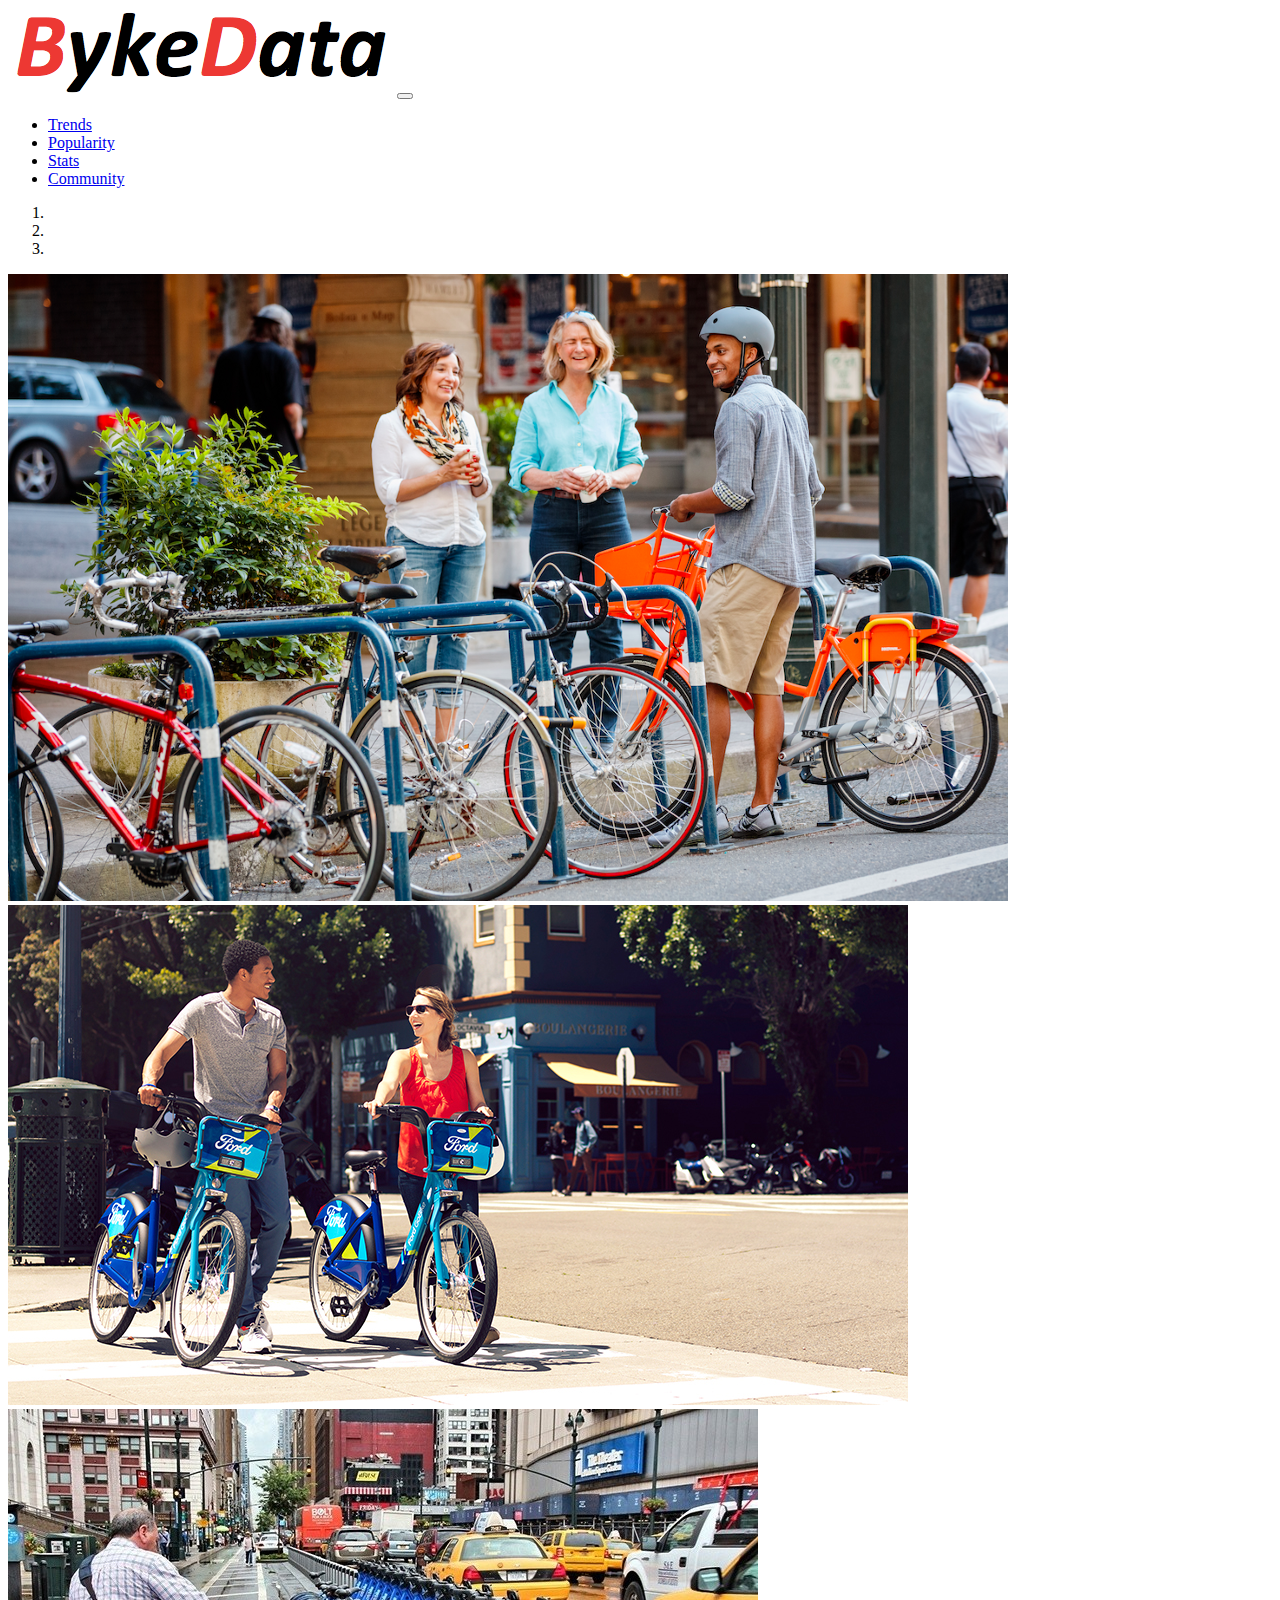
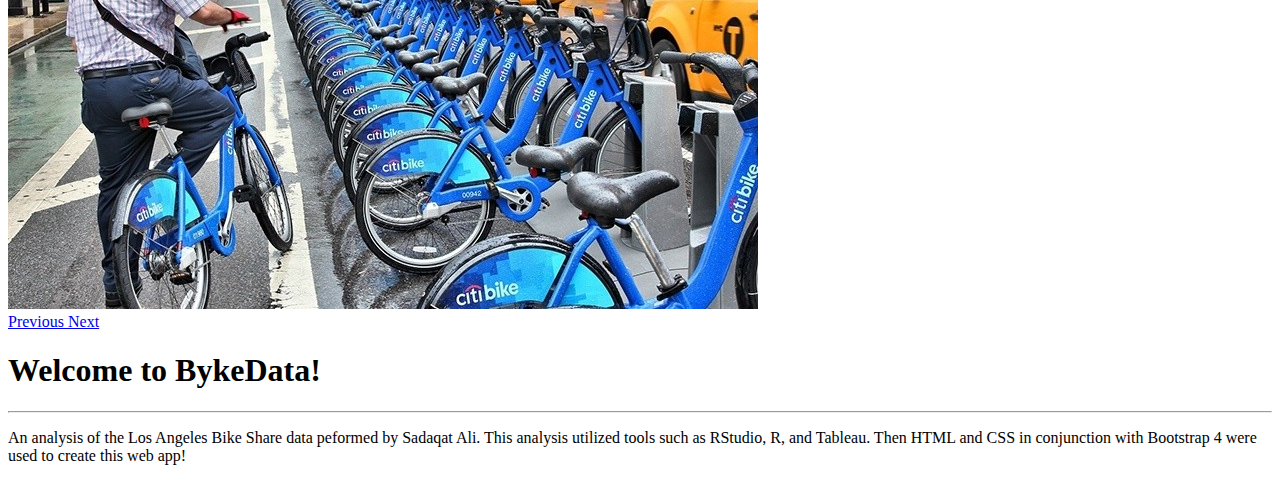
==== index.html @ f788a370 "Add files via upload" ====
<?xml version="1.0" encoding="UTF-8" ?>
<!DOCTYPE html PUBLIC "-//W3C//DTD XHTML 1.0 Strict//EN" "http://www.w3.org/TR/xhtml1/DTD/xhtml1-strict.dtd">
<html xmlns="http://www.w3.org/1999/xhtml">
<head>
	<meta http-equiv="Content-Type" content="text/html; charset=UTF-8" />
	<meta name="viewport"
		content="width=device-width, initial-scale=1, shrink-to-fit=no">
	<link rel="stylesheet" href="https://stackpath.bootstrapcdn.com/bootstrap/4.1.3/css/bootstrap.min.css" 
	integrity="sha384-MCw98/SFnGE8fJT3GXwEOngsV7Zt27NXFoaoApmYm81iuXoPkFOJwJ8ERdknLPMO" crossorigin="anonymous">
	<title>Bike Data Analysis</title>
	<link href="style.css" rel="stylesheet">
	
</head>
<body>
	
	
	<!-- Navigation Bar -->
	
	<nav class="navbar navbar-expand-md navbar-light bg-light sticky-top">
	<div class="container-fluid">
	   <a class="navbar-brand" href="#"><img src="bykedatalogo.png"></a>
	   <button class="navbar-toggler" type="button" data-toggle="collapse"
	   data-target="#navbarResponsive">
	       <span class="navbar-toggler-icon"></span>
	   </button>
	   <div class="collapse navbar-collapse" id="navbarResponsive">
	       <ul class="navbar-nav nl-auto">
	           <li class="nav-item active">
	               <a class="nav-link" href="trends.html">Trends</a>
	           </li>
	           <li class="nav-item active">
                   <a class="nav-link" href="#">Popularity</a>
               </li>
               <li class="nav-item active">
                   <a class="nav-link" href="#">Stats</a>
               </li>
               <li class="nav-item active">
                   <a class="nav-link" href="#">Community</a>
               </li>
	       </ul>
	   </div>
	</div>
    </nav>
    
    
    <!-- Image Slider -->
    
<div id="carouselSlideshow" class="carousel slide" data-ride="carousel">
  <ol class="carousel-indicators">
    <li data-target="#carouselSlideshow" data-slide-to="0" class="active"></li>
    <li data-target="#carouselSlideshow" data-slide-to="1"></li>
    <li data-target="#carouselSlideshow" data-slide-to="2"></li>
  </ol>
  <div class="carousel-inner">
    <div class="carousel-item active">
      <img class="d-block w-100" src="bikeshare1.png" alt="First slide">
    </div>
    <div class="carousel-item">
      <img class="d-block w-100" src="bikeshare3.jpg" alt="Second slide">
    </div>
    <div class="carousel-item">
      <img class="d-block w-100" src="bikeshare4.jpg" alt="Third slide">
    </div>
  </div>
  <a class="carousel-control-prev" href="#carouselSlideshow" role="button" data-slide="prev">
    <span class="carousel-control-prev-icon" aria-hidden="true"></span>
    <span class="sr-only">Previous</span>
  </a>
  <a class="carousel-control-next" href="#carouselSlideshow" role="button" data-slide="next">
    <span class="carousel-control-next-icon" aria-hidden="true"></span>
    <span class="sr-only">Next</span>
  </a>
</div>


    <!-- WELCOME -->
<div class="container-fluid padding">
<div class="row welcome text-center">
    <div class="col-12">
        <h1 class="display-4">Welcome to BykeData!</h1>    
    </div>
    <hr>
    <div class="col-12">
        <p class="lead">An analysis of the Los Angeles Bike Share data 
        peformed by Sadaqat Ali. This analysis utilized tools such as RStudio,
         R, and Tableau. Then HTML and CSS in conjunction with Bootstrap 4 
         were used to create this web app!</p>
    </div>
    </hr>
</div>    
</div>
        

    
    <!-- POPULARITY -->
    
    
    <!-- STATS -->
    
    
    <!-- COMMUNITY -->
    
    
</body>
</html>
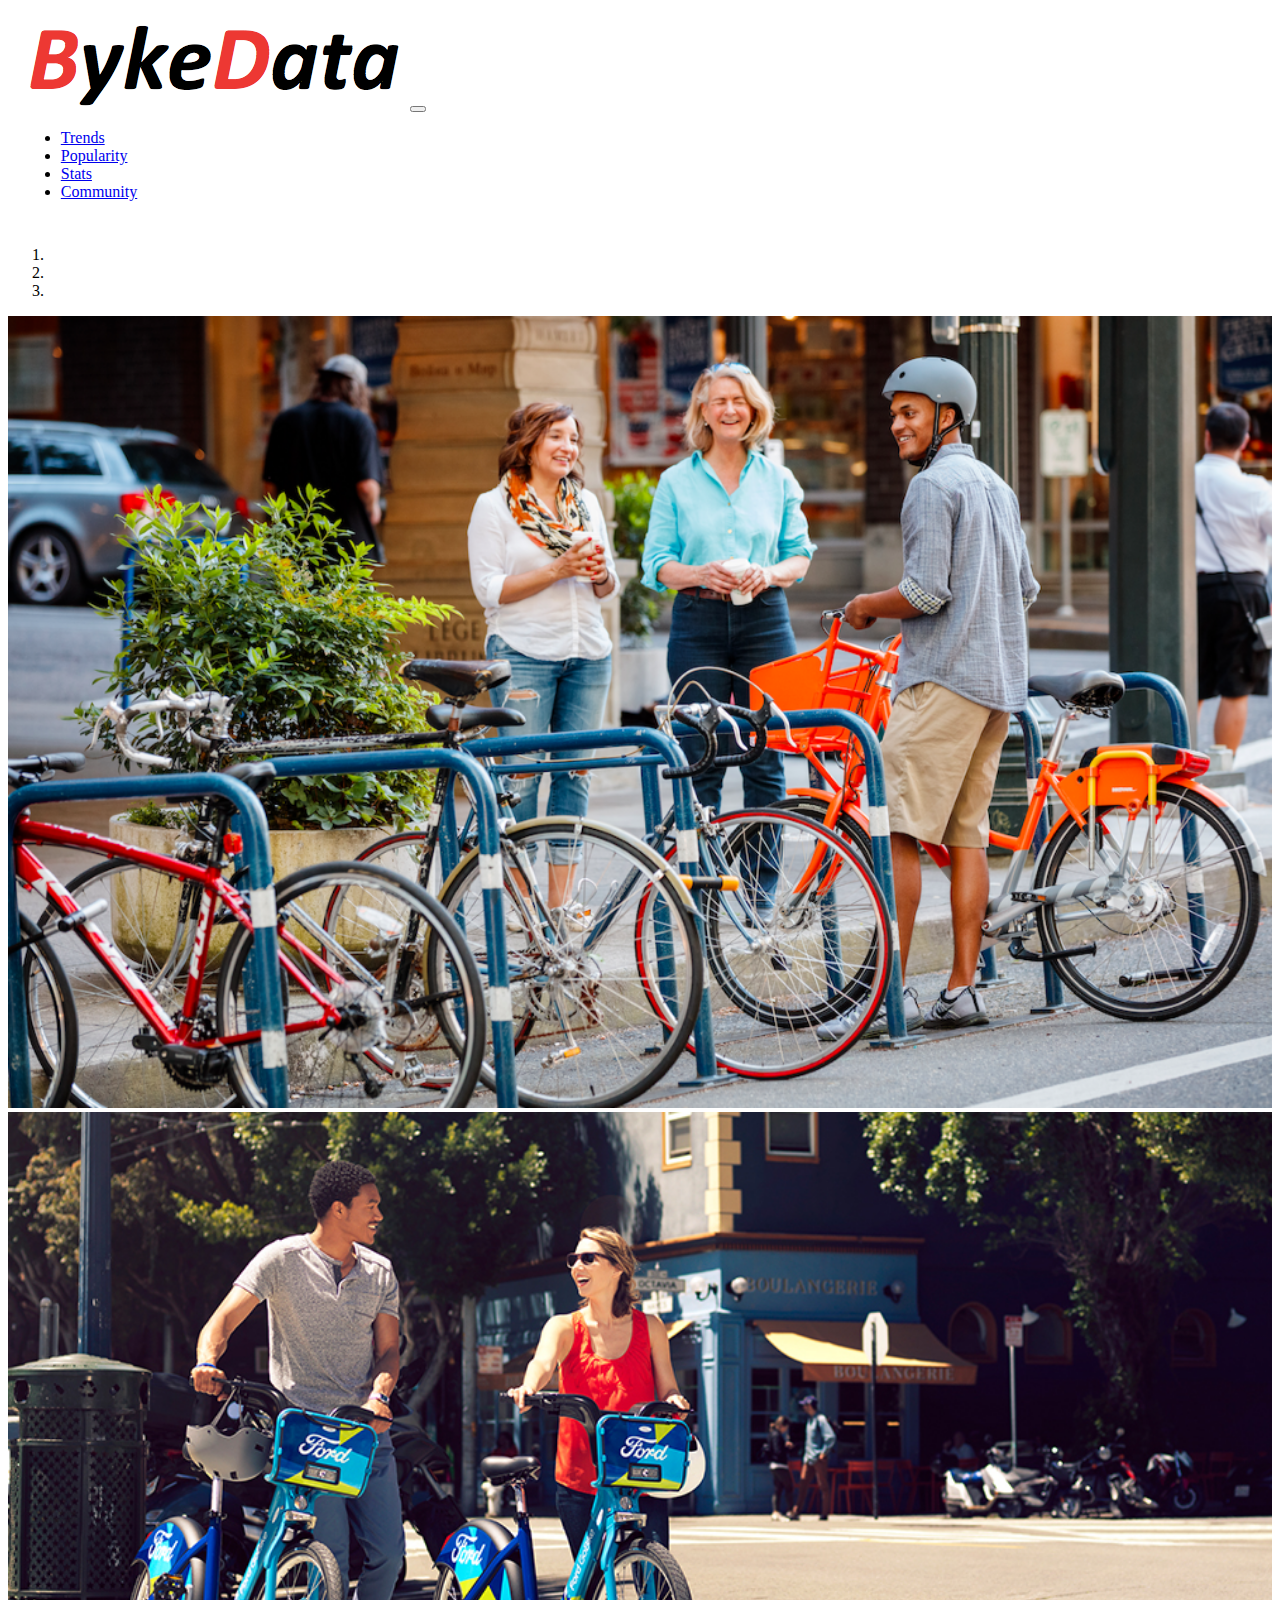
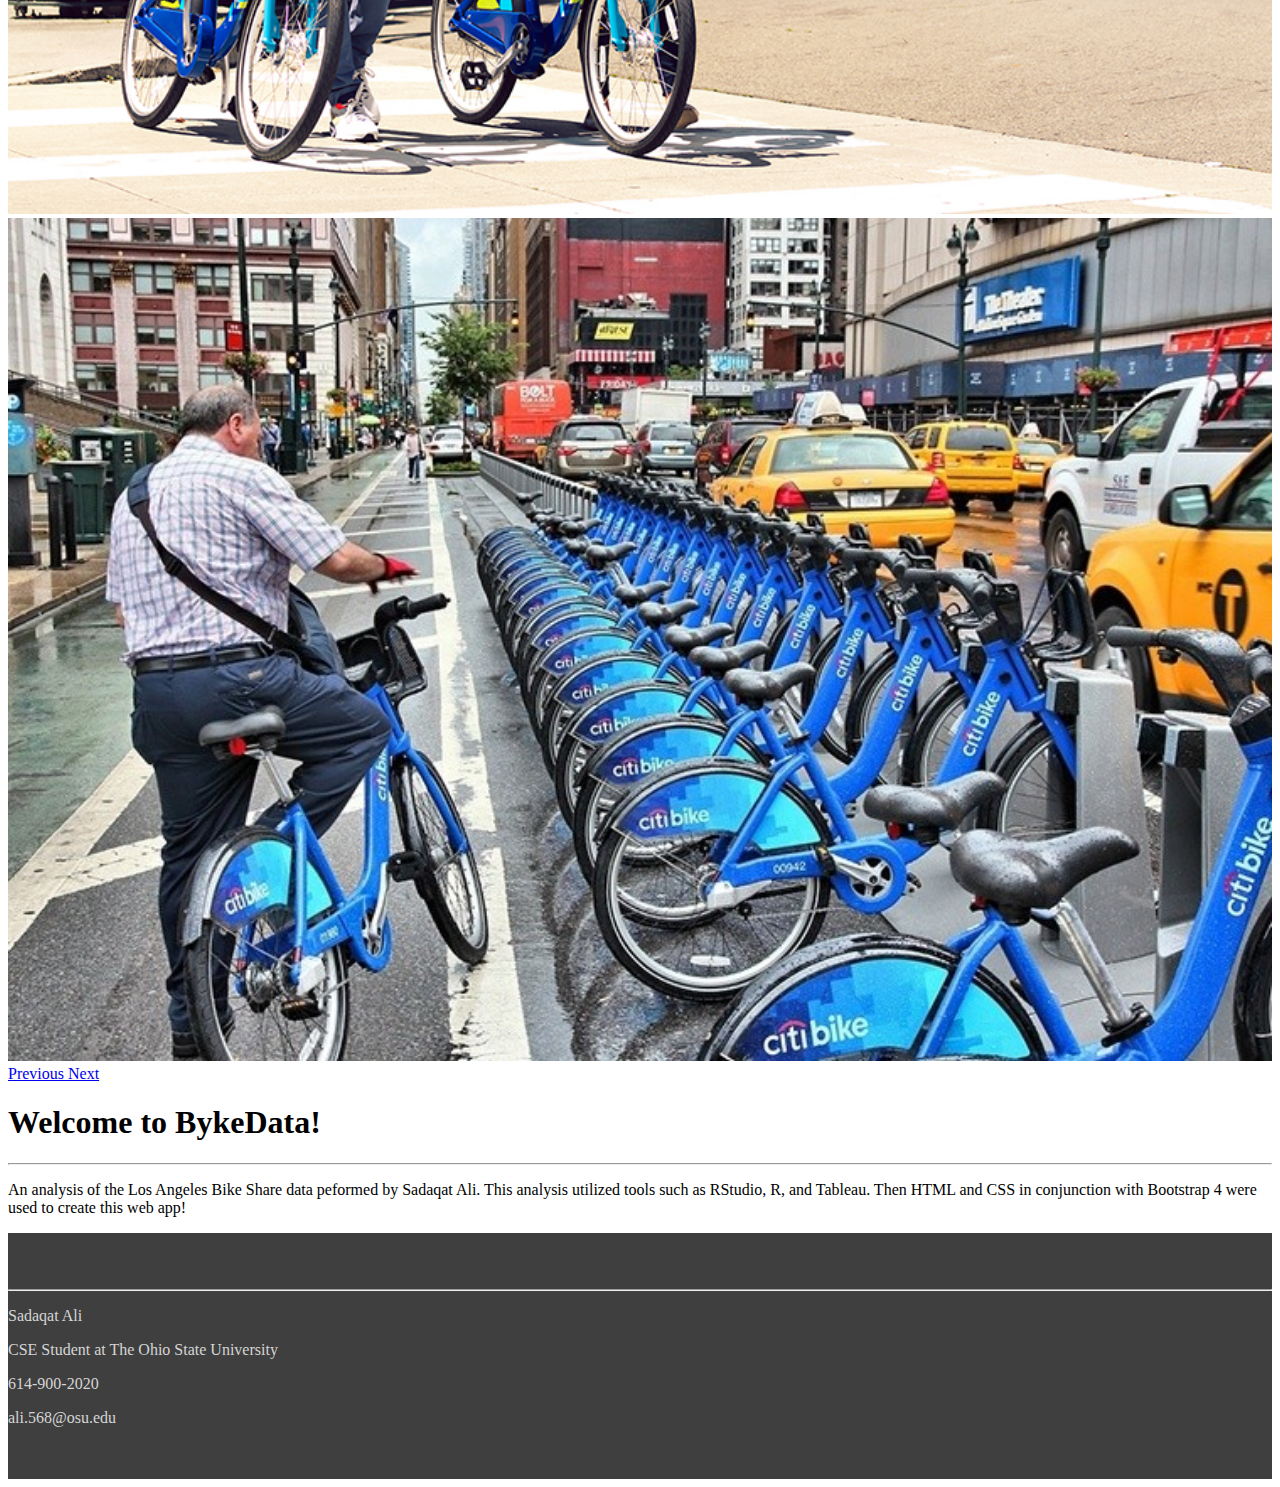
==== commit 93a61c6d: "Add files via upload" ====
--- a/index.html
+++ b/index.html
@@ -7,8 +7,11 @@
 		content="width=device-width, initial-scale=1, shrink-to-fit=no">
 	<link rel="stylesheet" href="https://stackpath.bootstrapcdn.com/bootstrap/4.1.3/css/bootstrap.min.css" 
 	integrity="sha384-MCw98/SFnGE8fJT3GXwEOngsV7Zt27NXFoaoApmYm81iuXoPkFOJwJ8ERdknLPMO" crossorigin="anonymous">
+	<script src="https://ajax.googleapis.com/ajax/libs/jquery/3.3.1/jquery.min.js"></script>
+	<script src="https://cdnjs.cloudflare.com/ajax/libs/popper.js/1.12.9/umd/popper.min.js"></script>
+	<script src="https://maxcdn.bootstrapcdn.com/bootstrap/4.0.0/js/bootstrap.min.js"></script>
 	<title>Bike Data Analysis</title>
-	<link href="style.css" rel="stylesheet">
+	<link href="style1.css" rel="stylesheet">
 	
 </head>
 <body>
@@ -90,7 +93,19 @@
 </div>    
 </div>
         
-
+    <!-- Connect -->
+    <footer>
+    <div class="container-fluid">
+    <div class="row text-center">
+        <div class="col-12">
+            <hr class="light"></hr>
+            <p>Sadaqat Ali</p>
+            <p>CSE Student at The Ohio State University</p>
+            <p>614-900-2020</p>
+            <p>ali.568@osu.edu</p>
+        </div>
+    </div>
+    </div>
     
     <!-- POPULARITY -->
     
--- a/style1.css
+++ b/style1.css
@@ -0,0 +1,54 @@
+
+.navbar {
+	padding: .8rem;
+}
+
+.navbar-nav{
+	padding-right: 20px;
+}
+
+.carousel-inner img{
+	width: 100%;
+	height: 100%;
+}
+footer{
+	background-color:#3f3f3f;
+	color: #d5d5d5;
+}
+:root {
+  --jumbotron-padding-y: 3rem;
+}
+
+.jumbotron {
+  padding-top: var(--jumbotron-padding-y);
+  padding-bottom: var(--jumbotron-padding-y);
+  margin-bottom: 0;
+  background-color: #fff;
+}
+@media (min-width: 768px) {
+  .jumbotron {
+    padding-top: calc(var(--jumbotron-padding-y) * 2);
+    padding-bottom: calc(var(--jumbotron-padding-y) * 2);
+  }
+}
+
+.jumbotron p:last-child {
+  margin-bottom: 0;
+}
+
+.jumbotron-heading {
+  font-weight: 300;
+}
+
+.jumbotron .container {
+  max-width: 40rem;
+}
+
+footer {
+  padding-top: 3rem;
+  padding-bottom: 3rem;
+}
+
+footer p {
+  margin-bottom: .25rem;
+}
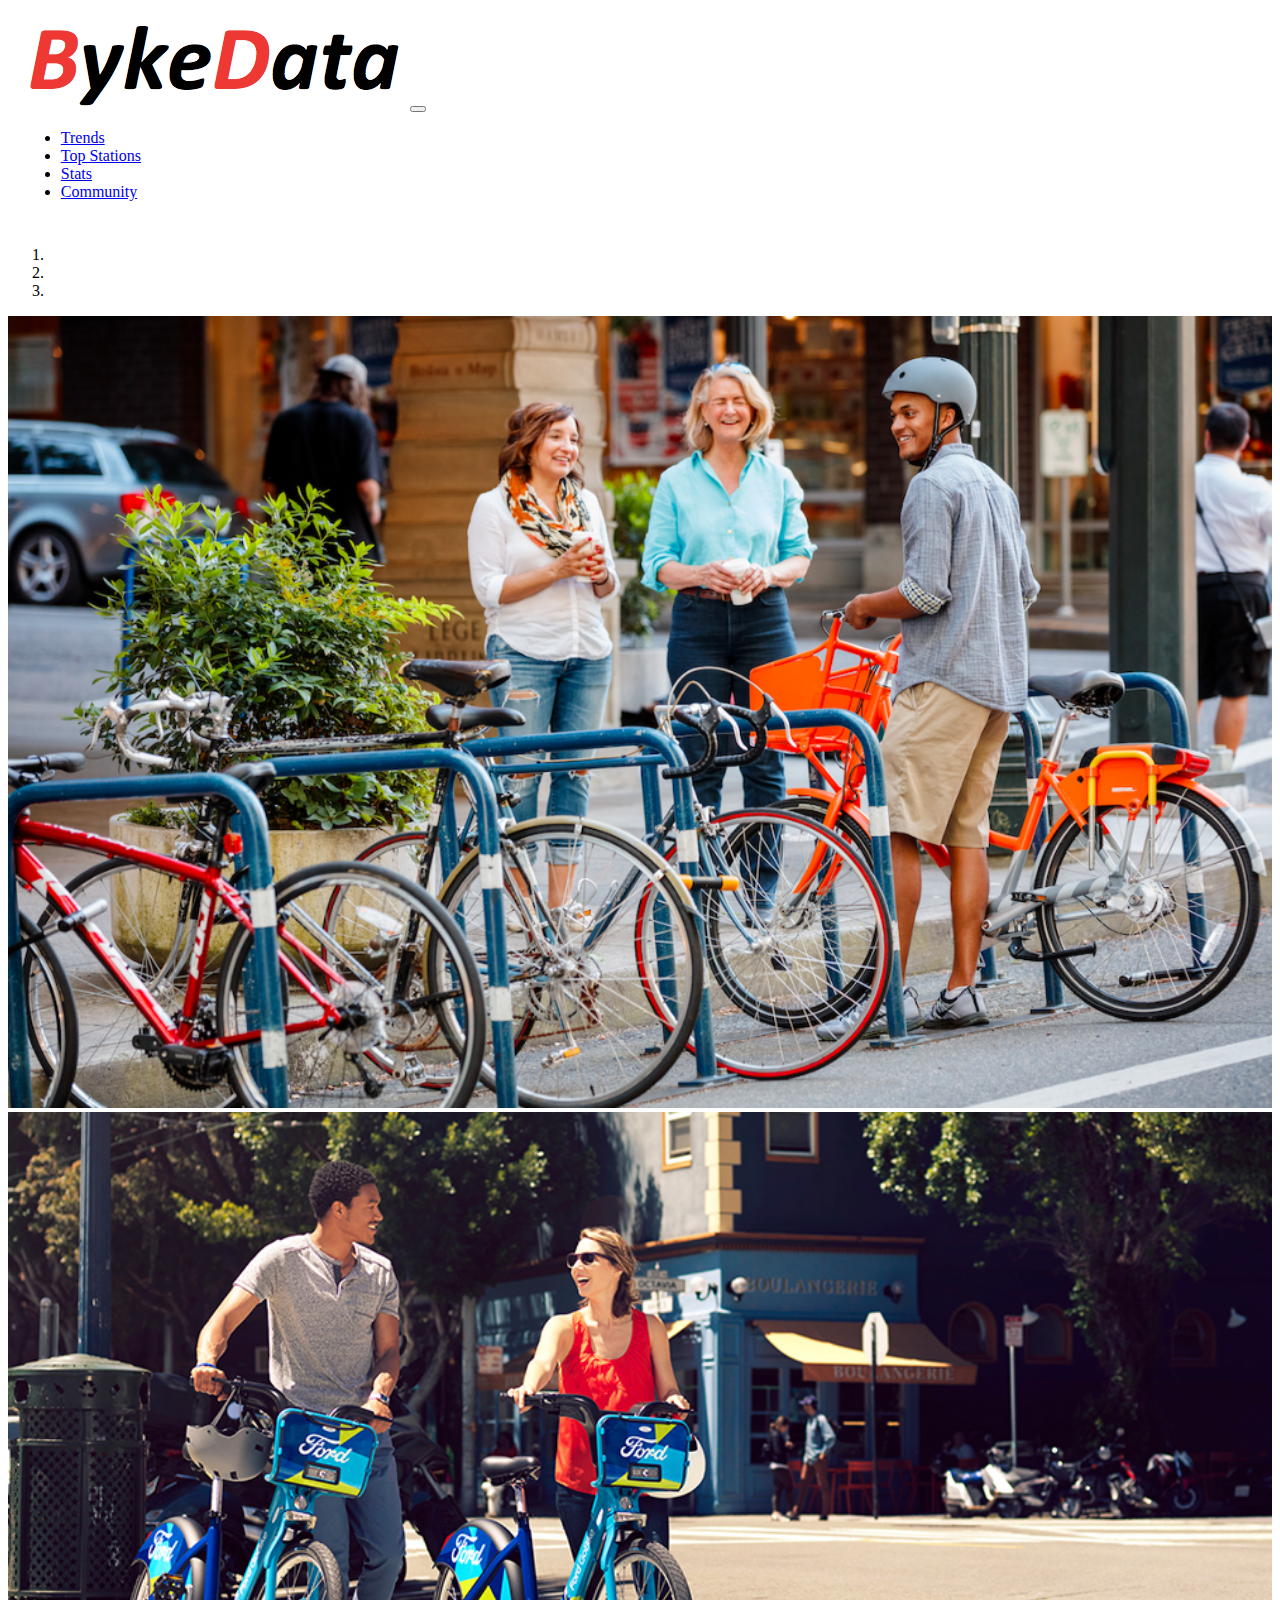
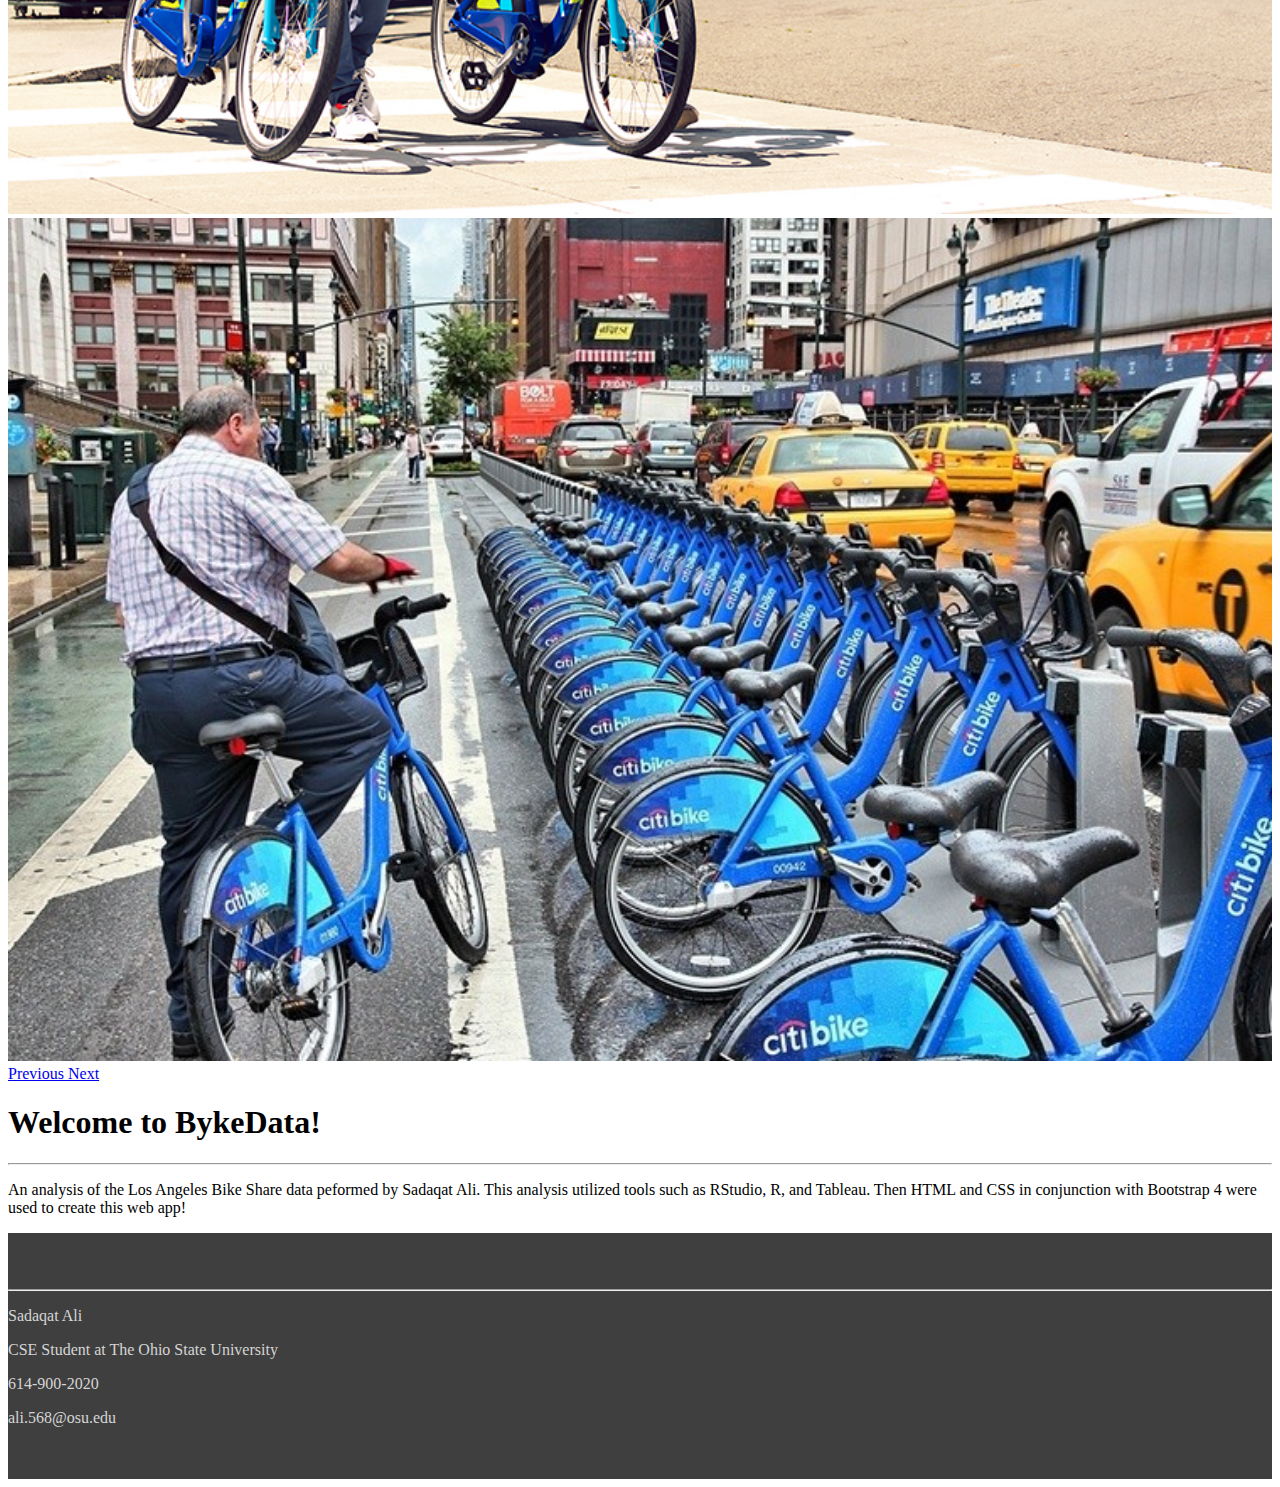
==== commit f1548f5d: "Add files via upload" ====
--- a/index.html
+++ b/index.html
@@ -10,7 +10,7 @@
 	<script src="https://ajax.googleapis.com/ajax/libs/jquery/3.3.1/jquery.min.js"></script>
 	<script src="https://cdnjs.cloudflare.com/ajax/libs/popper.js/1.12.9/umd/popper.min.js"></script>
 	<script src="https://maxcdn.bootstrapcdn.com/bootstrap/4.0.0/js/bootstrap.min.js"></script>
-	<title>Bike Data Analysis</title>
+	<title>BykeData</title>
 	<link href="style1.css" rel="stylesheet">
 	
 </head>
@@ -32,7 +32,7 @@
 	               <a class="nav-link" href="trends.html">Trends</a>
 	           </li>
 	           <li class="nav-item active">
-                   <a class="nav-link" href="#">Popularity</a>
+                   <a class="nav-link" href="#">Top Stations</a>
                </li>
                <li class="nav-item active">
                    <a class="nav-link" href="#">Stats</a>
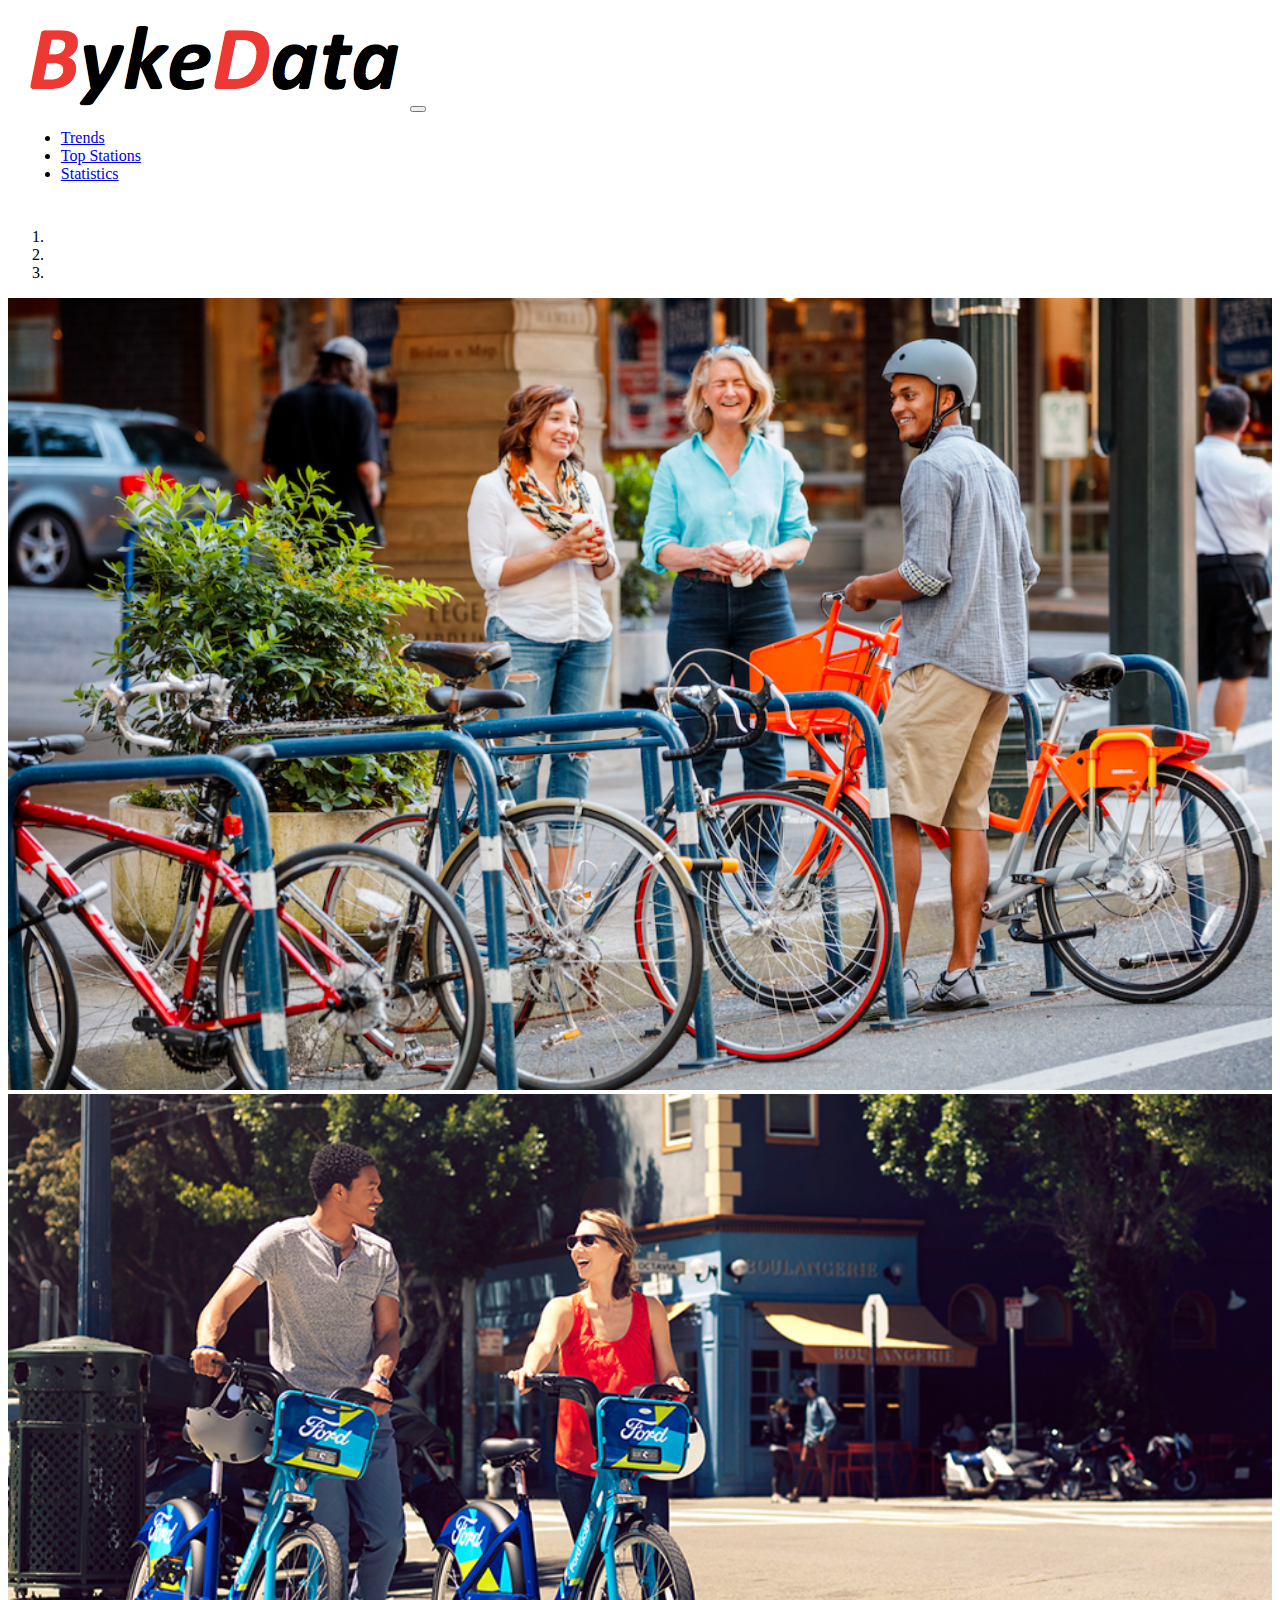
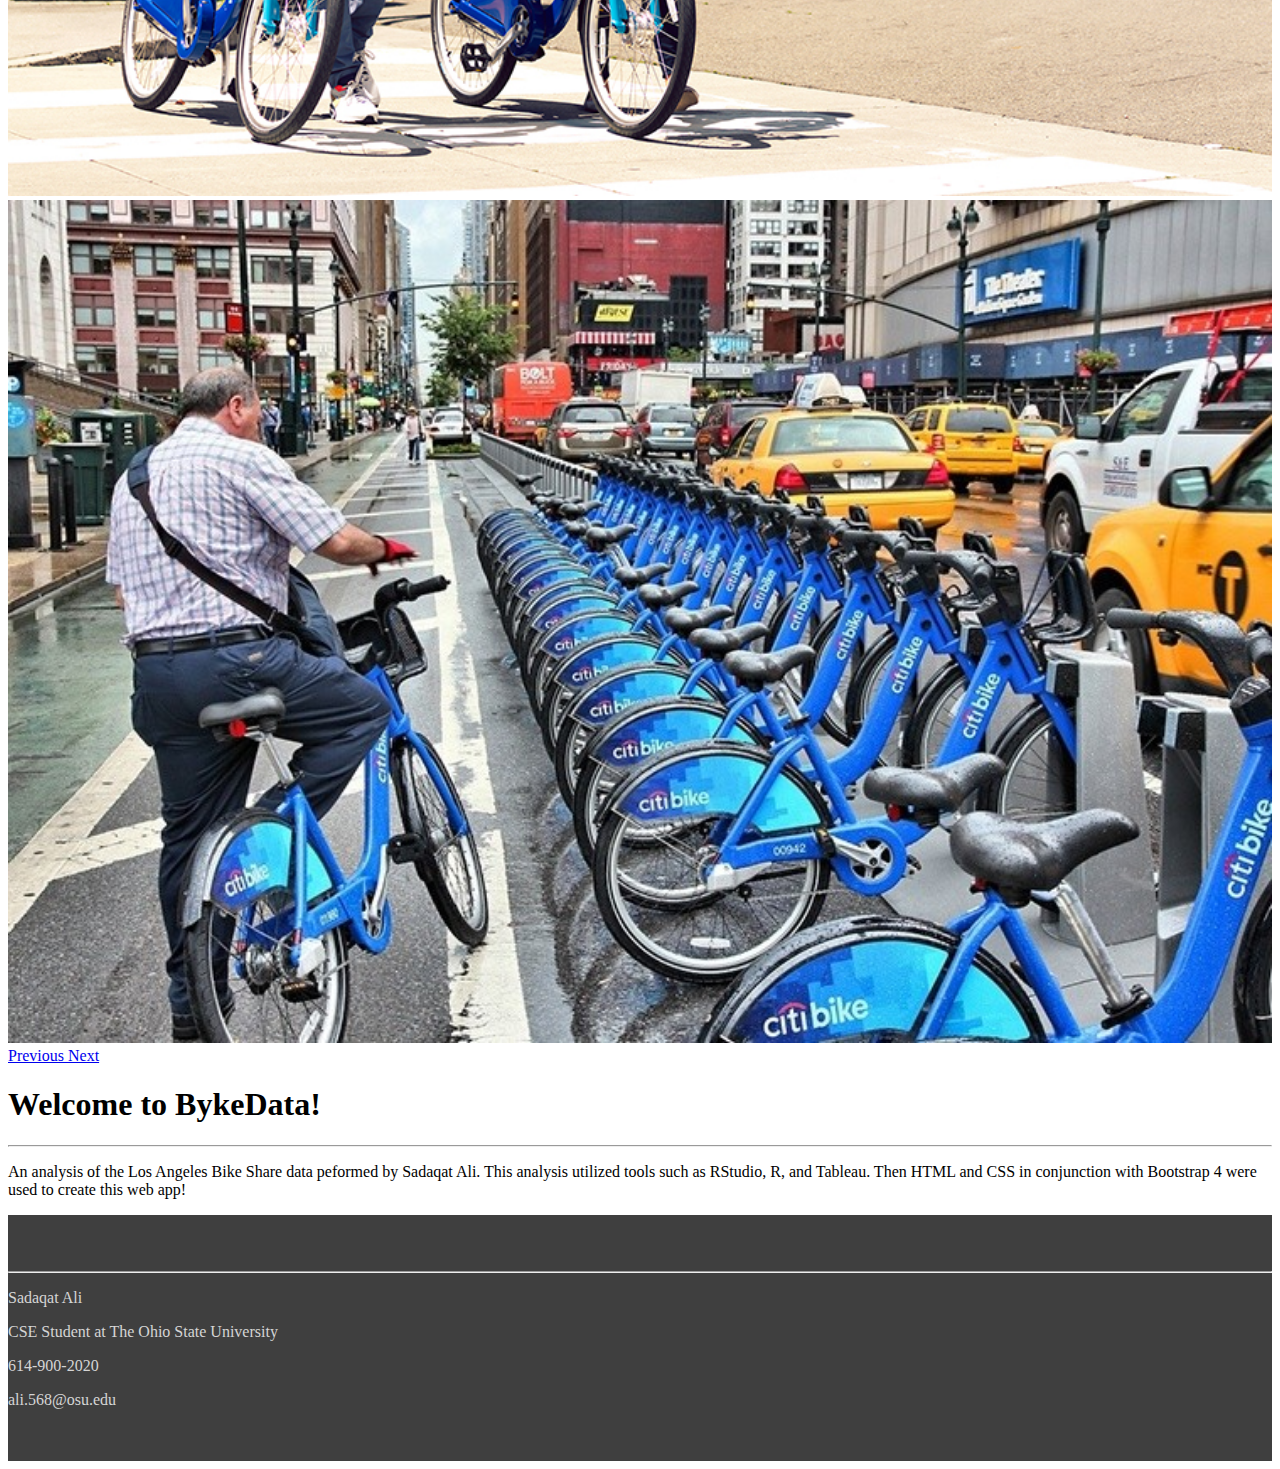
==== commit 80400a25: "Add files via upload" ====
--- a/index.html
+++ b/index.html
@@ -2,119 +2,109 @@
 <!DOCTYPE html PUBLIC "-//W3C//DTD XHTML 1.0 Strict//EN" "http://www.w3.org/TR/xhtml1/DTD/xhtml1-strict.dtd">
 <html xmlns="http://www.w3.org/1999/xhtml">
 <head>
-	<meta http-equiv="Content-Type" content="text/html; charset=UTF-8" />
-	<meta name="viewport"
-		content="width=device-width, initial-scale=1, shrink-to-fit=no">
-	<link rel="stylesheet" href="https://stackpath.bootstrapcdn.com/bootstrap/4.1.3/css/bootstrap.min.css" 
-	integrity="sha384-MCw98/SFnGE8fJT3GXwEOngsV7Zt27NXFoaoApmYm81iuXoPkFOJwJ8ERdknLPMO" crossorigin="anonymous">
-	<script src="https://ajax.googleapis.com/ajax/libs/jquery/3.3.1/jquery.min.js"></script>
-	<script src="https://cdnjs.cloudflare.com/ajax/libs/popper.js/1.12.9/umd/popper.min.js"></script>
-	<script src="https://maxcdn.bootstrapcdn.com/bootstrap/4.0.0/js/bootstrap.min.js"></script>
-	<title>BykeData</title>
-	<link href="style1.css" rel="stylesheet">
-	
+<meta http-equiv="Content-Type" content="text/html; charset=UTF-8" />
+<meta name="viewport"
+	content="width=device-width, initial-scale=1, shrink-to-fit=no">
+	<link rel="stylesheet"
+		href="https://stackpath.bootstrapcdn.com/bootstrap/4.1.3/css/bootstrap.min.css"
+		integrity="sha384-MCw98/SFnGE8fJT3GXwEOngsV7Zt27NXFoaoApmYm81iuXoPkFOJwJ8ERdknLPMO"
+		crossorigin="anonymous">
+		<script
+			src="https://ajax.googleapis.com/ajax/libs/jquery/3.3.1/jquery.min.js"></script>
+		<script
+			src="https://cdnjs.cloudflare.com/ajax/libs/popper.js/1.12.9/umd/popper.min.js"></script>
+		<script
+			src="https://maxcdn.bootstrapcdn.com/bootstrap/4.0.0/js/bootstrap.min.js"></script>
+<title>BykeData</title>
+<link href="style1.css" rel="stylesheet">
 </head>
 <body>
-	
-	
+
+
 	<!-- Navigation Bar -->
-	
+
 	<nav class="navbar navbar-expand-md navbar-light bg-light sticky-top">
 	<div class="container-fluid">
-	   <a class="navbar-brand" href="#"><img src="bykedatalogo.png"></a>
-	   <button class="navbar-toggler" type="button" data-toggle="collapse"
-	   data-target="#navbarResponsive">
-	       <span class="navbar-toggler-icon"></span>
-	   </button>
-	   <div class="collapse navbar-collapse" id="navbarResponsive">
-	       <ul class="navbar-nav nl-auto">
-	           <li class="nav-item active">
-	               <a class="nav-link" href="trends.html">Trends</a>
-	           </li>
-	           <li class="nav-item active">
-                   <a class="nav-link" href="#">Top Stations</a>
-               </li>
-               <li class="nav-item active">
-                   <a class="nav-link" href="#">Stats</a>
-               </li>
-               <li class="nav-item active">
-                   <a class="nav-link" href="#">Community</a>
-               </li>
-	       </ul>
-	   </div>
+		<a class="navbar-brand" href="#"><img src="bykedatalogo.png"></a>
+		<button class="navbar-toggler" type="button" data-toggle="collapse"
+			data-target="#navbarResponsive">
+			<span class="navbar-toggler-icon"></span>
+		</button>
+		<div class="collapse navbar-collapse" id="navbarResponsive">
+			<ul class="navbar-nav nl-auto">
+				<li class="nav-item active"><a class="nav-link"
+					href="trends.html">Trends</a></li>
+				<li class="nav-item active"><a class="nav-link"
+					href="topstations.html">Top Stations</a></li>
+				<li class="nav-item active"><a class="nav-link"
+					href="stats.html">Statistics</a></li>
+
+			</ul>
+		</div>
 	</div>
-    </nav>
-    
-    
-    <!-- Image Slider -->
-    
-<div id="carouselSlideshow" class="carousel slide" data-ride="carousel">
-  <ol class="carousel-indicators">
-    <li data-target="#carouselSlideshow" data-slide-to="0" class="active"></li>
-    <li data-target="#carouselSlideshow" data-slide-to="1"></li>
-    <li data-target="#carouselSlideshow" data-slide-to="2"></li>
-  </ol>
-  <div class="carousel-inner">
-    <div class="carousel-item active">
-      <img class="d-block w-100" src="bikeshare1.png" alt="First slide">
-    </div>
-    <div class="carousel-item">
-      <img class="d-block w-100" src="bikeshare3.jpg" alt="Second slide">
-    </div>
-    <div class="carousel-item">
-      <img class="d-block w-100" src="bikeshare4.jpg" alt="Third slide">
-    </div>
-  </div>
-  <a class="carousel-control-prev" href="#carouselSlideshow" role="button" data-slide="prev">
-    <span class="carousel-control-prev-icon" aria-hidden="true"></span>
-    <span class="sr-only">Previous</span>
-  </a>
-  <a class="carousel-control-next" href="#carouselSlideshow" role="button" data-slide="next">
-    <span class="carousel-control-next-icon" aria-hidden="true"></span>
-    <span class="sr-only">Next</span>
-  </a>
-</div>
+	</nav>
 
 
-    <!-- WELCOME -->
-<div class="container-fluid padding">
-<div class="row welcome text-center">
-    <div class="col-12">
-        <h1 class="display-4">Welcome to BykeData!</h1>    
-    </div>
-    <hr>
-    <div class="col-12">
-        <p class="lead">An analysis of the Los Angeles Bike Share data 
-        peformed by Sadaqat Ali. This analysis utilized tools such as RStudio,
-         R, and Tableau. Then HTML and CSS in conjunction with Bootstrap 4 
-         were used to create this web app!</p>
-    </div>
-    </hr>
-</div>    
-</div>
-        
-    <!-- Connect -->
-    <footer>
-    <div class="container-fluid">
-    <div class="row text-center">
-        <div class="col-12">
-            <hr class="light"></hr>
-            <p>Sadaqat Ali</p>
-            <p>CSE Student at The Ohio State University</p>
-            <p>614-900-2020</p>
-            <p>ali.568@osu.edu</p>
-        </div>
-    </div>
-    </div>
-    
-    <!-- POPULARITY -->
-    
-    
-    <!-- STATS -->
-    
-    
-    <!-- COMMUNITY -->
-    
-    
+	<!-- Image Slider -->
+
+	<div id="carouselSlideshow" class="carousel slide" data-ride="carousel">
+		<ol class="carousel-indicators">
+			<li data-target="#carouselSlideshow" data-slide-to="0" class="active"></li>
+			<li data-target="#carouselSlideshow" data-slide-to="1"></li>
+			<li data-target="#carouselSlideshow" data-slide-to="2"></li>
+		</ol>
+		<div class="carousel-inner">
+			<div class="carousel-item active">
+				<img class="d-block w-100" src="bikeshare1.png" alt="First slide">
+			</div>
+			<div class="carousel-item">
+				<img class="d-block w-100" src="bikeshare3.jpg" alt="Second slide">
+			</div>
+			<div class="carousel-item">
+				<img class="d-block w-100" src="bikeshare4.jpg" alt="Third slide">
+			</div>
+		</div>
+		<a class="carousel-control-prev" href="#carouselSlideshow"
+			role="button" data-slide="prev"> <span
+			class="carousel-control-prev-icon" aria-hidden="true"></span> <span
+			class="sr-only">Previous</span>
+		</a> <a class="carousel-control-next" href="#carouselSlideshow"
+			role="button" data-slide="next"> <span
+			class="carousel-control-next-icon" aria-hidden="true"></span> <span
+			class="sr-only">Next</span>
+		</a>
+	</div>
+
+
+	<!-- WELCOME -->
+	<div class="container-fluid padding">
+		<div class="row welcome text-center">
+			<div class="col-12">
+				<h1 class="display-4">Welcome to BykeData!</h1>
+			</div>
+			<hr>
+				<div class="col-12">
+					<p class="lead">An analysis of the Los Angeles Bike Share data
+						peformed by Sadaqat Ali. This analysis utilized tools such as
+						RStudio, R, and Tableau. Then HTML and CSS in conjunction with
+						Bootstrap 4 were used to create this web app!</p>
+				</div>
+			</hr>
+		</div>
+	</div>
+
+	<!-- Connect -->
+	<footer>
+	<div class="container-fluid">
+		<div class="row text-center">
+			<div class="col-12">
+				<hr class="light"></hr>
+				<p>Sadaqat Ali</p>
+				<p>CSE Student at The Ohio State University</p>
+				<p>614-900-2020</p>
+				<p>ali.568@osu.edu</p>
+			</div>
+		</div>
+	</div>
 </body>
 </html>